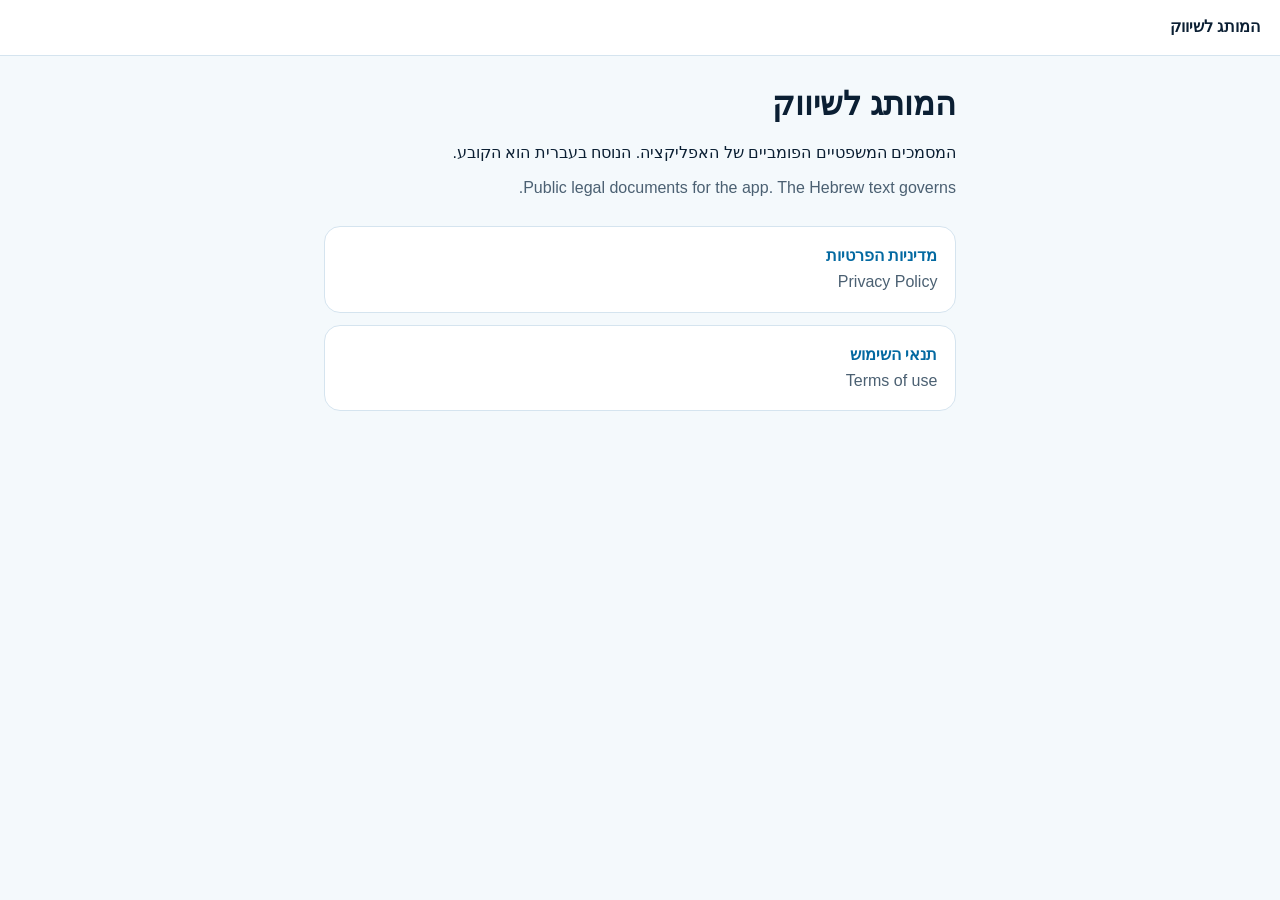
==== index.html @ 3bebc8a4 "Publish the privacy policy and terms for store listings. Co-authored-by: Cursor <cursoragent@cursor." ====
<!DOCTYPE html>
<html lang="he" dir="rtl">
<head>
  <meta charset="utf-8">
  <meta name="viewport" content="width=device-width, initial-scale=1">
  <title>המותג לשיווק</title>
  <link rel="stylesheet" href="styles.css">
</head>
<body>
  <header class="bar">
    <p class="brand">המותג לשיווק</p>
  </header>
  <main>
    <h1>המותג לשיווק</h1>
    <p>המסמכים המשפטיים הפומביים של האפליקציה. הנוסח בעברית הוא הקובע.</p>
    <p class="note">Public legal documents for the app. The Hebrew text governs.</p>
    <ul class="links">
      <li><a href="privacy/">מדיניות הפרטיות<span>Privacy Policy</span></a></li>
      <li><a href="terms/">תנאי השימוש<span>Terms of use</span></a></li>
    </ul>
  </main>
</body>
</html>
---- styles.css ----
:root {
  --ink: #0b1f33;
  --muted: #4b6072;
  --line: #d5e4ef;
  --blue: #0369a1;
  --paper: #f4f9fc;
  --card: #ffffff;
}

* { box-sizing: border-box; }

body {
  margin: 0;
  font-family: "Segoe UI", "Noto Sans Hebrew", "Noto Naskh Arabic", sans-serif;
  color: var(--ink);
  background: var(--paper);
  line-height: 1.65;
}

.bar {
  display: flex;
  justify-content: space-between;
  align-items: center;
  gap: 1rem;
  padding: 0.9rem 1.25rem;
  background: var(--card);
  border-bottom: 1px solid var(--line);
}

.brand {
  margin: 0;
  font-weight: 700;
}

.langs {
  display: flex;
  gap: 0.4rem;
}

.langs button {
  border: 1px solid var(--line);
  background: var(--card);
  color: var(--ink);
  border-radius: 999px;
  padding: 0.35rem 0.75rem;
  font: inherit;
  cursor: pointer;
}

.langs button[aria-pressed="true"] {
  background: var(--blue);
  border-color: var(--blue);
  color: white;
}

main {
  max-width: 42rem;
  margin: 0 auto;
  padding: 1.5rem 1.25rem 4rem;
}

h1 {
  font-size: 2rem;
  line-height: 1.25;
  margin: 0.25rem 0 1rem;
}

h2 {
  font-size: 1.2rem;
  line-height: 1.35;
  margin: 1.75rem 0 0.35rem;
}

p { margin: 0.55rem 0; }

.updated, .crumbs, .note {
  color: var(--muted);
}

.crumbs a, .links a, a {
  color: var(--blue);
}

.links {
  display: grid;
  gap: 0.75rem;
  margin: 1.5rem 0;
  padding: 0;
  list-style: none;
}

.links a {
  display: block;
  background: var(--card);
  border: 1px solid var(--line);
  border-radius: 16px;
  padding: 1rem 1.1rem;
  text-decoration: none;
  font-weight: 600;
}

.links a span {
  display: block;
  font-weight: 400;
  color: var(--muted);
}
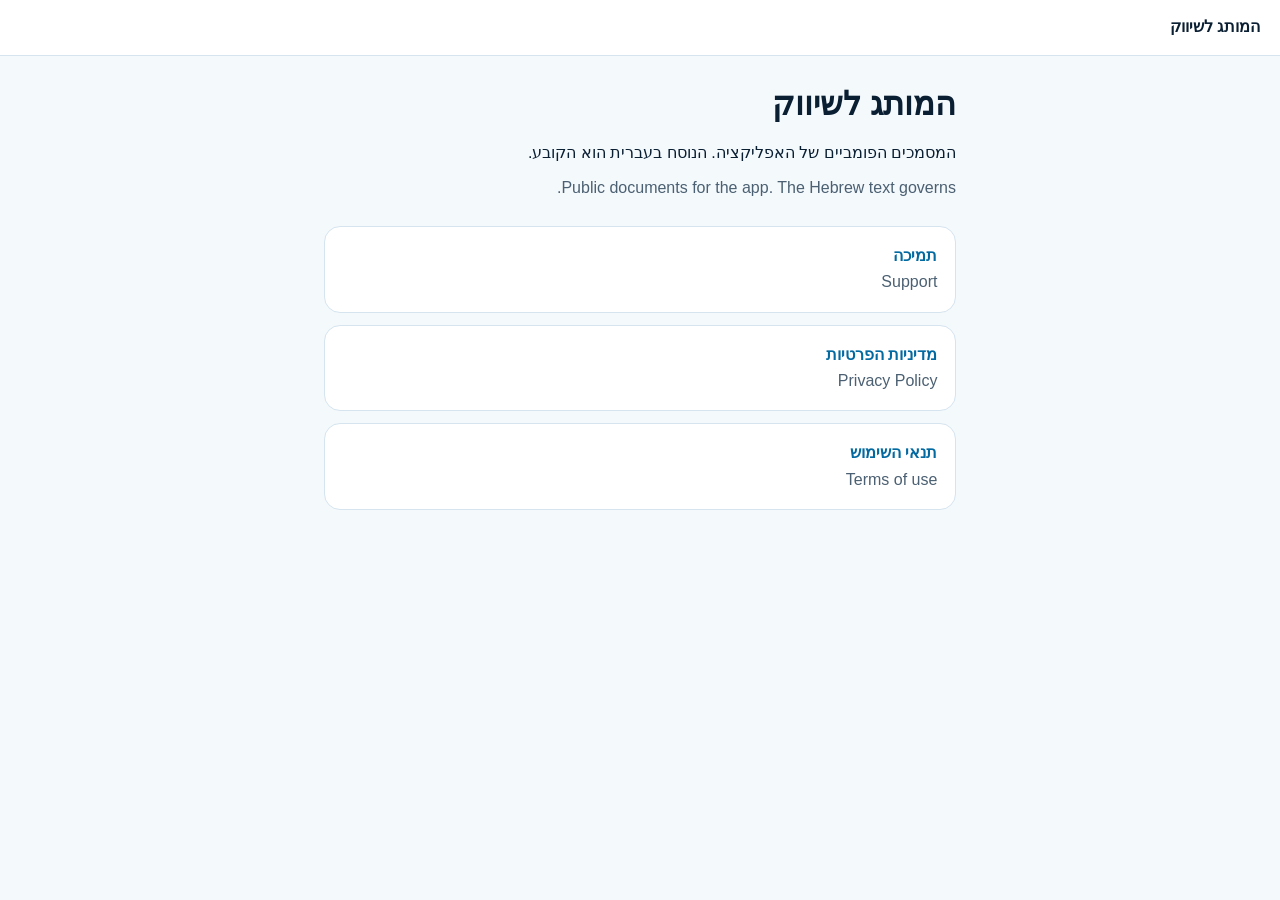
==== commit a6b9b709: "Add the App Store support page. Co-authored-by: Cursor <cursoragent@cursor.com>" ====
--- a/index.html
+++ b/index.html
@@ -12,9 +12,10 @@
   </header>
   <main>
     <h1>המותג לשיווק</h1>
-    <p>המסמכים המשפטיים הפומביים של האפליקציה. הנוסח בעברית הוא הקובע.</p>
-    <p class="note">Public legal documents for the app. The Hebrew text governs.</p>
+    <p>המסמכים הפומביים של האפליקציה. הנוסח בעברית הוא הקובע.</p>
+    <p class="note">Public documents for the app. The Hebrew text governs.</p>
     <ul class="links">
+      <li><a href="support/">תמיכה<span>Support</span></a></li>
       <li><a href="privacy/">מדיניות הפרטיות<span>Privacy Policy</span></a></li>
       <li><a href="terms/">תנאי השימוש<span>Terms of use</span></a></li>
     </ul>
--- a/styles.css
+++ b/styles.css
@@ -77,6 +77,32 @@
   color: var(--muted);
 }
 
+.phone[hidden] {
+  display: none;
+}
+
+.phone {
+  display: flex;
+  flex-direction: column;
+  gap: 0.15rem;
+  margin: 1rem 0 1.25rem;
+  padding: 0.9rem 1rem;
+  background: var(--card);
+  border: 1px solid var(--line);
+  border-radius: 12px;
+}
+
+.phone span {
+  color: var(--muted);
+  font-size: 0.92rem;
+}
+
+.phone a {
+  font-size: 1.35rem;
+  font-weight: 700;
+  text-decoration: none;
+}
+
 .crumbs a, .links a, a {
   color: var(--blue);
 }
